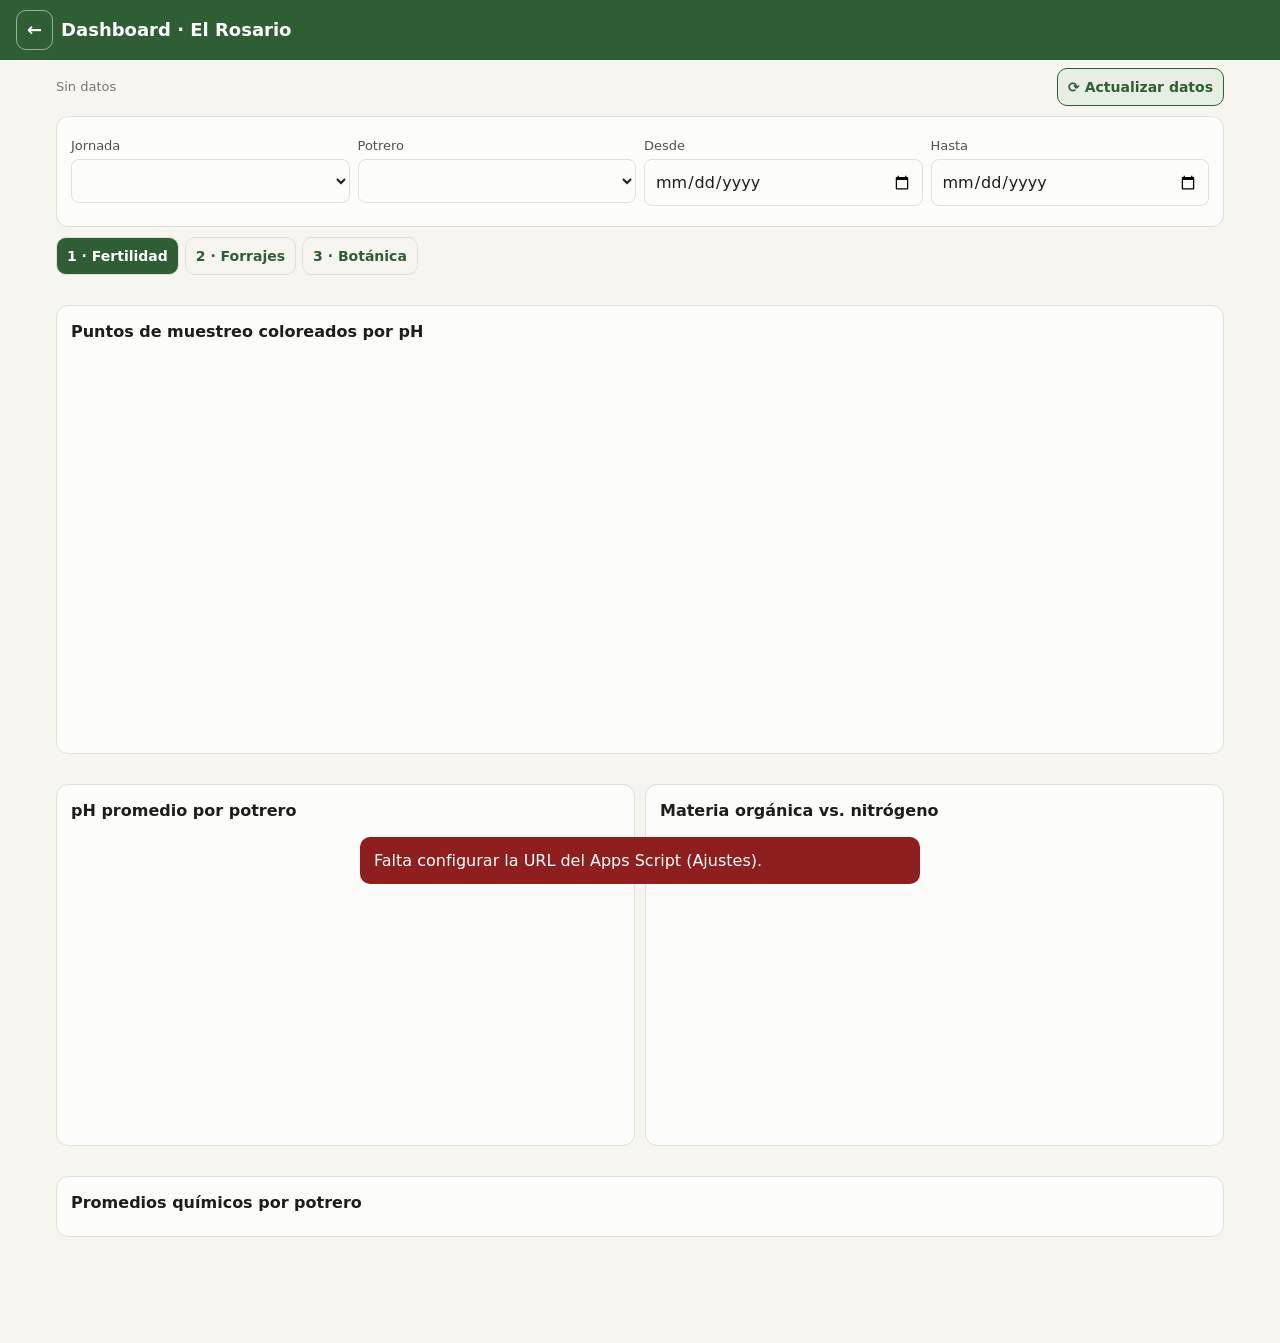
==== app/dashboard.html @ 5044afbf "App offline de captura de suelos y aforos con sincronización a Google Sheets - PWA instalable: jorna" ====
<!doctype html>
<html lang="es">
<head>
  <meta charset="utf-8">
  <meta name="viewport" content="width=device-width, initial-scale=1, viewport-fit=cover">
  <meta name="theme-color" content="#2f5d34">
  <title>Dashboard Agronómico</title>
  <link rel="manifest" href="manifest.webmanifest">
  <link rel="icon" href="icon.svg" type="image/svg+xml">
  <link rel="stylesheet" href="vendor/leaflet/leaflet.css">
  <link rel="stylesheet" href="styles.css">
  <style>
    main { max-width: 1200px; }
    .tabs { display: flex; gap: 6px; overflow-x: auto; margin: 10px 0; }
    .tabs button { flex: 0 0 auto; }
    .tabs button[aria-selected="true"] { background: var(--brand); color: #fff; }
    .filters { display: grid; grid-template-columns: repeat(auto-fit, minmax(150px, 1fr)); gap: 8px; }
    .tiles { display: grid; grid-template-columns: repeat(auto-fit, minmax(150px, 1fr)); gap: 10px; margin: 10px 0; }
    .tile { background: var(--card); border: 1px solid var(--line); border-radius: 12px; padding: 12px; }
    .tile span { display: block; font-size: 13px; color: var(--ink2); }
    .tile b { font-size: 26px; font-weight: 600; }
    .tile small { color: var(--muted); }
    .charts { display: grid; grid-template-columns: 1fr; gap: 10px; }
    @media (min-width: 900px) { .charts { grid-template-columns: 1fr 1fr; } .charts .wide { grid-column: 1 / -1; } }
    .chart { position: relative; height: 300px; }
    #map { height: 380px; border-radius: 10px; z-index: 0; }
    .legend { display: flex; flex-wrap: wrap; gap: 12px; font-size: 13px; color: var(--ink2); margin-top: 8px; }
    .legend i { display: inline-block; width: 12px; height: 12px; border-radius: 50%; margin-right: 5px; vertical-align: -1px; }
    table { width: 100%; border-collapse: collapse; font-size: 14px; }
    th, td { text-align: right; padding: 6px 8px; border-bottom: 1px solid var(--line); white-space: nowrap; font-variant-numeric: tabular-nums; }
    th:first-child, td:first-child { text-align: left; }
    th { color: var(--ink2); font-weight: 600; }
    .scroll { overflow-x: auto; }
    .card h3 { display: block; margin-bottom: 8px; }
    [hidden] { display: none !important; }
  </style>
</head>
<body>
  <header class="top">
    <a class="btn ghost small" href="index.html" aria-label="Volver a captura">←</a>
    <h1>Dashboard · El Rosario</h1>
  </header>
  <main>
    <div class="row between">
      <span id="fuente" class="muted small"></span>
      <button class="btn sec small" id="recargar">⟳ Actualizar datos</button>
    </div>
    <div class="card filters">
      <label class="fld"><span>Jornada</span><select id="fJornada"></select></label>
      <label class="fld"><span>Potrero</span><select id="fPotrero"></select></label>
      <label class="fld"><span>Desde</span><input type="date" id="fDesde"></label>
      <label class="fld"><span>Hasta</span><input type="date" id="fHasta"></label>
    </div>
    <div class="tabs" role="tablist">
      <button class="btn ghost small" role="tab" data-tab="suelos" aria-selected="true">1 · Fertilidad</button>
      <button class="btn ghost small" role="tab" data-tab="forrajes">2 · Forrajes</button>
      <button class="btn ghost small" role="tab" data-tab="botanica">3 · Botánica</button>
    </div>

    <section id="tab-suelos">
      <div class="tiles" id="tilesSuelo"></div>
      <div class="charts">
        <div class="card wide"><h3>Puntos de muestreo coloreados por pH</h3><div id="map"></div>
          <div class="legend" id="phLegend"></div></div>
        <div class="card"><h3>pH promedio por potrero</h3><div class="chart"><canvas id="cPh"></canvas></div></div>
        <div class="card"><h3>Materia orgánica vs. nitrógeno</h3><div class="chart"><canvas id="cMoN"></canvas></div></div>
        <div class="card wide"><h3>Promedios químicos por potrero</h3><div class="scroll" id="tNutr"></div></div>
      </div>
    </section>

    <section id="tab-forrajes" hidden>
      <p class="muted small">Para no sumar dos veces el mismo potrero, los indicadores usan el <b>aforo más reciente de cada potrero</b> dentro del filtro.</p>
      <div class="tiles" id="tilesForraje"></div>
      <div class="charts">
        <div class="card"><h3>Forraje verde promedio vs. meta</h3><div class="chart"><canvas id="cGauge"></canvas></div></div>
        <div class="card"><h3>Kg FV/ha por potrero (último aforo)</h3><div class="chart"><canvas id="cKgHa"></canvas></div></div>
        <div class="card wide"><h3>Variabilidad entre marcos (último aforo por potrero)</h3><div class="scroll" id="tVar"></div></div>
        <div class="card wide"><h3>Historial de aforos</h3><div class="scroll" id="tAforos"></div></div>
      </div>
    </section>

    <section id="tab-botanica" hidden>
      <div class="tiles" id="tilesBot"></div>
      <div class="charts">
        <div class="card"><h3>Frecuencia de arvenses (% de registros)</h3><div class="chart"><canvas id="cPie"></canvas></div></div>
        <div class="card"><h3>Cobertura promedio por arvense (%)</h3><div class="chart"><canvas id="cCob"></canvas></div></div>
        <div class="card wide"><h3>Detalle por arvense</h3><div class="scroll" id="tArv"></div></div>
      </div>
    </section>
  </main>
  <div id="toast" class="toast" role="status" aria-live="polite"></div>
  <script src="vendor/chart.umd.js"></script>
  <script src="vendor/leaflet/leaflet.js"></script>
  <script src="common.js"></script>
  <script src="dashboard.js"></script>
</body>
</html>
---- app/vendor/leaflet/leaflet.css ----
/* required styles */

.leaflet-pane,
.leaflet-tile,
.leaflet-marker-icon,
.leaflet-marker-shadow,
.leaflet-tile-container,
.leaflet-pane > svg,
.leaflet-pane > canvas,
.leaflet-zoom-box,
.leaflet-image-layer,
.leaflet-layer {
	position: absolute;
	left: 0;
	top: 0;
	}
.leaflet-container {
	overflow: hidden;
	}
.leaflet-tile,
.leaflet-marker-icon,
.leaflet-marker-shadow {
	-webkit-user-select: none;
	   -moz-user-select: none;
	        user-select: none;
	  -webkit-user-drag: none;
	}
/* Prevents IE11 from highlighting tiles in blue */
.leaflet-tile::selection {
	background: transparent;
}
/* Safari renders non-retina tile on retina better with this, but Chrome is worse */
.leaflet-safari .leaflet-tile {
	image-rendering: -webkit-optimize-contrast;
	}
/* hack that prevents hw layers "stretching" when loading new tiles */
.leaflet-safari .leaflet-tile-container {
	width: 1600px;
	height: 1600px;
	-webkit-transform-origin: 0 0;
	}
.leaflet-marker-icon,
.leaflet-marker-shadow {
	display: block;
	}
/* .leaflet-container svg: reset svg max-width decleration shipped in Joomla! (joomla.org) 3.x */
/* .leaflet-container img: map is broken in FF if you have max-width: 100% on tiles */
.leaflet-container .leaflet-overlay-pane svg {
	max-width: none !important;
	max-height: none !important;
	}
.leaflet-container .leaflet-marker-pane img,
.leaflet-container .leaflet-shadow-pane img,
.leaflet-container .leaflet-tile-pane img,
.leaflet-container img.leaflet-image-layer,
.leaflet-container .leaflet-tile {
	max-width: none !important;
	max-height: none !important;
	width: auto;
	padding: 0;
	}

.leaflet-container img.leaflet-tile {
	/* See: https://bugs.chromium.org/p/chromium/issues/detail?id=600120 */
	mix-blend-mode: plus-lighter;
}

.leaflet-container.leaflet-touch-zoom {
	-ms-touch-action: pan-x pan-y;
	touch-action: pan-x pan-y;
	}
.leaflet-container.leaflet-touch-drag {
	-ms-touch-action: pinch-zoom;
	/* Fallback for FF which doesn't support pinch-zoom */
	touch-action: none;
	touch-action: pinch-zoom;
}
.leaflet-container.leaflet-touch-drag.leaflet-touch-zoom {
	-ms-touch-action: none;
	touch-action: none;
}
.leaflet-container {
	-webkit-tap-highlight-color: transparent;
}
.leaflet-container a {
	-webkit-tap-highlight-color: rgba(51, 181, 229, 0.4);
}
.leaflet-tile {
	filter: inherit;
	visibility: hidden;
	}
.leaflet-tile-loaded {
	visibility: inherit;
	}
.leaflet-zoom-box {
	width: 0;
	height: 0;
	-moz-box-sizing: border-box;
	     box-sizing: border-box;
	z-index: 800;
	}
/* workaround for https://bugzilla.mozilla.org/show_bug.cgi?id=888319 */
.leaflet-overlay-pane svg {
	-moz-user-select: none;
	}

.leaflet-pane         { z-index: 400; }

.leaflet-tile-pane    { z-index: 200; }
.leaflet-overlay-pane { z-index: 400; }
.leaflet-shadow-pane  { z-index: 500; }
.leaflet-marker-pane  { z-index: 600; }
.leaflet-tooltip-pane   { z-index: 650; }
.leaflet-popup-pane   { z-index: 700; }

.leaflet-map-pane canvas { z-index: 100; }
.leaflet-map-pane svg    { z-index: 200; }

.leaflet-vml-shape {
	width: 1px;
	height: 1px;
	}
.lvml {
	behavior: url(#default#VML);
	display: inline-block;
	position: absolute;
	}


/* control positioning */

.leaflet-control {
	position: relative;
	z-index: 800;
	pointer-events: visiblePainted; /* IE 9-10 doesn't have auto */
	pointer-events: auto;
	}
.leaflet-top,
.leaflet-bottom {
	position: absolute;
	z-index: 1000;
	pointer-events: none;
	}
.leaflet-top {
	top: 0;
	}
.leaflet-right {
	right: 0;
	}
.leaflet-bottom {
	bottom: 0;
	}
.leaflet-left {
	left: 0;
	}
.leaflet-control {
	float: left;
	clear: both;
	}
.leaflet-right .leaflet-control {
	float: right;
	}
.leaflet-top .leaflet-control {
	margin-top: 10px;
	}
.leaflet-bottom .leaflet-control {
	margin-bottom: 10px;
	}
.leaflet-left .leaflet-control {
	margin-left: 10px;
	}
.leaflet-right .leaflet-control {
	margin-right: 10px;
	}


/* zoom and fade animations */

.leaflet-fade-anim .leaflet-popup {
	opacity: 0;
	-webkit-transition: opacity 0.2s linear;
	   -moz-transition: opacity 0.2s linear;
	        transition: opacity 0.2s linear;
	}
.leaflet-fade-anim .leaflet-map-pane .leaflet-popup {
	opacity: 1;
	}
.leaflet-zoom-animated {
	-webkit-transform-origin: 0 0;
	    -ms-transform-origin: 0 0;
	        transform-origin: 0 0;
	}
svg.leaflet-zoom-animated {
	will-change: transform;
}

.leaflet-zoom-anim .leaflet-zoom-animated {
	-webkit-transition: -webkit-transform 0.25s cubic-bezier(0,0,0.25,1);
	   -moz-transition:    -moz-transform 0.25s cubic-bezier(0,0,0.25,1);
	        transition:         transform 0.25s cubic-bezier(0,0,0.25,1);
	}
.leaflet-zoom-anim .leaflet-tile,
.leaflet-pan-anim .leaflet-tile {
	-webkit-transition: none;
	   -moz-transition: none;
	        transition: none;
	}

.leaflet-zoom-anim .leaflet-zoom-hide {
	visibility: hidden;
	}


/* cursors */

.leaflet-interactive {
	cursor: pointer;
	}
.leaflet-grab {
	cursor: -webkit-grab;
	cursor:    -moz-grab;
	cursor:         grab;
	}
.leaflet-crosshair,
.leaflet-crosshair .leaflet-interactive {
	cursor: crosshair;
	}
.leaflet-popup-pane,
.leaflet-control {
	cursor: auto;
	}
.leaflet-dragging .leaflet-grab,
.leaflet-dragging .leaflet-grab .leaflet-interactive,
.leaflet-dragging .leaflet-marker-draggable {
	cursor: move;
	cursor: -webkit-grabbing;
	cursor:    -moz-grabbing;
	cursor:         grabbing;
	}

/* marker & overlays interactivity */
.leaflet-marker-icon,
.leaflet-marker-shadow,
.leaflet-image-layer,
.leaflet-pane > svg path,
.leaflet-tile-container {
	pointer-events: none;
	}

.leaflet-marker-icon.leaflet-interactive,
.leaflet-image-layer.leaflet-interactive,
.leaflet-pane > svg path.leaflet-interactive,
svg.leaflet-image-layer.leaflet-interactive path {
	pointer-events: visiblePainted; /* IE 9-10 doesn't have auto */
	pointer-events: auto;
	}

/* visual tweaks */

.leaflet-container {
	background: #ddd;
	outline-offset: 1px;
	}
.leaflet-container a {
	color: #0078A8;
	}
.leaflet-zoom-box {
	border: 2px dotted #38f;
	background: rgba(255,255,255,0.5);
	}


/* general typography */
.leaflet-container {
	font-family: "Helvetica Neue", Arial, Helvetica, sans-serif;
	font-size: 12px;
	font-size: 0.75rem;
	line-height: 1.5;
	}


/* general toolbar styles */

.leaflet-bar {
	box-shadow: 0 1px 5px rgba(0,0,0,0.65);
	border-radius: 4px;
	}
.leaflet-bar a {
	background-color: #fff;
	border-bottom: 1px solid #ccc;
	width: 26px;
	height: 26px;
	line-height: 26px;
	display: block;
	text-align: center;
	text-decoration: none;
	color: black;
	}
.leaflet-bar a,
.leaflet-control-layers-toggle {
	background-position: 50% 50%;
	background-repeat: no-repeat;
	display: block;
	}
.leaflet-bar a:hover,
.leaflet-bar a:focus {
	background-color: #f4f4f4;
	}
.leaflet-bar a:first-child {
	border-top-left-radius: 4px;
	border-top-right-radius: 4px;
	}
.leaflet-bar a:last-child {
	border-bottom-left-radius: 4px;
	border-bottom-right-radius: 4px;
	border-bottom: none;
	}
.leaflet-bar a.leaflet-disabled {
	cursor: default;
	background-color: #f4f4f4;
	color: #bbb;
	}

.leaflet-touch .leaflet-bar a {
	width: 30px;
	height: 30px;
	line-height: 30px;
	}
.leaflet-touch .leaflet-bar a:first-child {
	border-top-left-radius: 2px;
	border-top-right-radius: 2px;
	}
.leaflet-touch .leaflet-bar a:last-child {
	border-bottom-left-radius: 2px;
	border-bottom-right-radius: 2px;
	}

/* zoom control */

.leaflet-control-zoom-in,
.leaflet-control-zoom-out {
	font: bold 18px 'Lucida Console', Monaco, monospace;
	text-indent: 1px;
	}

.leaflet-touch .leaflet-control-zoom-in, .leaflet-touch .leaflet-control-zoom-out  {
	font-size: 22px;
	}


/* layers control */

.leaflet-control-layers {
	box-shadow: 0 1px 5px rgba(0,0,0,0.4);
	background: #fff;
	border-radius: 5px;
	}
.leaflet-control-layers-toggle {
	background-image: url(images/layers.png);
	width: 36px;
	height: 36px;
	}
.leaflet-retina .leaflet-control-layers-toggle {
	background-image: url(images/layers-2x.png);
	background-size: 26px 26px;
	}
.leaflet-touch .leaflet-control-layers-toggle {
	width: 44px;
	height: 44px;
	}
.leaflet-control-layers .leaflet-control-layers-list,
.leaflet-control-layers-expanded .leaflet-control-layers-toggle {
	display: none;
	}
.leaflet-control-layers-expanded .leaflet-control-layers-list {
	display: block;
	position: relative;
	}
.leaflet-control-layers-expanded {
	padding: 6px 10px 6px 6px;
	color: #333;
	background: #fff;
	}
.leaflet-control-layers-scrollbar {
	overflow-y: scroll;
	overflow-x: hidden;
	padding-right: 5px;
	}
.leaflet-control-layers-selector {
	margin-top: 2px;
	position: relative;
	top: 1px;
	}
.leaflet-control-layers label {
	display: block;
	font-size: 13px;
	font-size: 1.08333em;
	}
.leaflet-control-layers-separator {
	height: 0;
	border-top: 1px solid #ddd;
	margin: 5px -10px 5px -6px;
	}

/* Default icon URLs */
.leaflet-default-icon-path { /* used only in path-guessing heuristic, see L.Icon.Default */
	background-image: url(images/marker-icon.png);
	}


/* attribution and scale controls */

.leaflet-container .leaflet-control-attribution {
	background: #fff;
	background: rgba(255, 255, 255, 0.8);
	margin: 0;
	}
.leaflet-control-attribution,
.leaflet-control-scale-line {
	padding: 0 5px;
	color: #333;
	line-height: 1.4;
	}
.leaflet-control-attribution a {
	text-decoration: none;
	}
.leaflet-control-attribution a:hover,
.leaflet-control-attribution a:focus {
	text-decoration: underline;
	}
.leaflet-attribution-flag {
	display: inline !important;
	vertical-align: baseline !important;
	width: 1em;
	height: 0.6669em;
	}
.leaflet-left .leaflet-control-scale {
	margin-left: 5px;
	}
.leaflet-bottom .leaflet-control-scale {
	margin-bottom: 5px;
	}
.leaflet-control-scale-line {
	border: 2px solid #777;
	border-top: none;
	line-height: 1.1;
	padding: 2px 5px 1px;
	white-space: nowrap;
	-moz-box-sizing: border-box;
	     box-sizing: border-box;
	background: rgba(255, 255, 255, 0.8);
	text-shadow: 1px 1px #fff;
	}
.leaflet-control-scale-line:not(:first-child) {
	border-top: 2px solid #777;
	border-bottom: none;
	margin-top: -2px;
	}
.leaflet-control-scale-line:not(:first-child):not(:last-child) {
	border-bottom: 2px solid #777;
	}

.leaflet-touch .leaflet-control-attribution,
.leaflet-touch .leaflet-control-layers,
.leaflet-touch .leaflet-bar {
	box-shadow: none;
	}
.leaflet-touch .leaflet-control-layers,
.leaflet-touch .leaflet-bar {
	border: 2px solid rgba(0,0,0,0.2);
	background-clip: padding-box;
	}


/* popup */

.leaflet-popup {
	position: absolute;
	text-align: center;
	margin-bottom: 20px;
	}
.leaflet-popup-content-wrapper {
	padding: 1px;
	text-align: left;
	border-radius: 12px;
	}
.leaflet-popup-content {
	margin: 13px 24px 13px 20px;
	line-height: 1.3;
	font-size: 13px;
	font-size: 1.08333em;
	min-height: 1px;
	}
.leaflet-popup-content p {
	margin: 17px 0;
	margin: 1.3em 0;
	}
.leaflet-popup-tip-container {
	width: 40px;
	height: 20px;
	position: absolute;
	left: 50%;
	margin-top: -1px;
	margin-left: -20px;
	overflow: hidden;
	pointer-events: none;
	}
.leaflet-popup-tip {
	width: 17px;
	height: 17px;
	padding: 1px;

	margin: -10px auto 0;
	pointer-events: auto;

	-webkit-transform: rotate(45deg);
	   -moz-transform: rotate(45deg);
	    -ms-transform: rotate(45deg);
	        transform: rotate(45deg);
	}
.leaflet-popup-content-wrapper,
.leaflet-popup-tip {
	background: white;
	color: #333;
	box-shadow: 0 3px 14px rgba(0,0,0,0.4);
	}
.leaflet-container a.leaflet-popup-close-button {
	position: absolute;
	top: 0;
	right: 0;
	border: none;
	text-align: center;
	width: 24px;
	height: 24px;
	font: 16px/24px Tahoma, Verdana, sans-serif;
	color: #757575;
	text-decoration: none;
	background: transparent;
	}
.leaflet-container a.leaflet-popup-close-button:hover,
.leaflet-container a.leaflet-popup-close-button:focus {
	color: #585858;
	}
.leaflet-popup-scrolled {
	overflow: auto;
	}

.leaflet-oldie .leaflet-popup-content-wrapper {
	-ms-zoom: 1;
	}
.leaflet-oldie .leaflet-popup-tip {
	width: 24px;
	margin: 0 auto;

	-ms-filter: "progid:DXImageTransform.Microsoft.Matrix(M11=0.70710678, M12=0.70710678, M21=-0.70710678, M22=0.70710678)";
	filter: progid:DXImageTransform.Microsoft.Matrix(M11=0.70710678, M12=0.70710678, M21=-0.70710678, M22=0.70710678);
	}

.leaflet-oldie .leaflet-control-zoom,
.leaflet-oldie .leaflet-control-layers,
.leaflet-oldie .leaflet-popup-content-wrapper,
.leaflet-oldie .leaflet-popup-tip {
	border: 1px solid #999;
	}


/* div icon */

.leaflet-div-icon {
	background: #fff;
	border: 1px solid #666;
	}


/* Tooltip */
/* Base styles for the element that has a tooltip */
.leaflet-tooltip {
	position: absolute;
	padding: 6px;
	background-color: #fff;
	border: 1px solid #fff;
	border-radius: 3px;
	color: #222;
	white-space: nowrap;
	-webkit-user-select: none;
	-moz-user-select: none;
	-ms-user-select: none;
	user-select: none;
	pointer-events: none;
	box-shadow: 0 1px 3px rgba(0,0,0,0.4);
	}
.leaflet-tooltip.leaflet-interactive {
	cursor: pointer;
	pointer-events: auto;
	}
.leaflet-tooltip-top:before,
.leaflet-tooltip-bottom:before,
.leaflet-tooltip-left:before,
.leaflet-tooltip-right:before {
	position: absolute;
	pointer-events: none;
	border: 6px solid transparent;
	background: transparent;
	content: "";
	}

/* Directions */

.leaflet-tooltip-bottom {
	margin-top: 6px;
}
.leaflet-tooltip-top {
	margin-top: -6px;
}
.leaflet-tooltip-bottom:before,
.leaflet-tooltip-top:before {
	left: 50%;
	margin-left: -6px;
	}
.leaflet-tooltip-top:before {
	bottom: 0;
	margin-bottom: -12px;
	border-top-color: #fff;
	}
.leaflet-tooltip-bottom:before {
	top: 0;
	margin-top: -12px;
	margin-left: -6px;
	border-bottom-color: #fff;
	}
.leaflet-tooltip-left {
	margin-left: -6px;
}
.leaflet-tooltip-right {
	margin-left: 6px;
}
.leaflet-tooltip-left:before,
.leaflet-tooltip-right:before {
	top: 50%;
	margin-top: -6px;
	}
.leaflet-tooltip-left:before {
	right: 0;
	margin-right: -12px;
	border-left-color: #fff;
	}
.leaflet-tooltip-right:before {
	left: 0;
	margin-left: -12px;
	border-right-color: #fff;
	}

/* Printing */

@media print {
	/* Prevent printers from removing background-images of controls. */
	.leaflet-control {
		-webkit-print-color-adjust: exact;
		print-color-adjust: exact;
		}
	}
---- app/styles.css ----
:root {
  --bg: #f6f5f0; --card: #fcfcfb; --ink: #1d1d1b; --ink2: #52514e; --muted: #77756f;
  --line: #e1e0d9; --brand: #2f5d34; --brand-2: #e7efe3; --warn: #b26b00; --warn-bg: #fff3dc;
  --ok: #006300; --ok-bg: #e5f3e5; --danger: #b42828; --radius: 12px;
  color-scheme: light;
}
@media (prefers-color-scheme: dark) {
  :root:not([data-theme="light"]) {
    --bg: #0d0d0d; --card: #1a1a19; --ink: #f0efec; --ink2: #c3c2b7; --muted: #98968f;
    --line: #2c2c2a; --brand: #7fbf73; --brand-2: #22301f; --warn: #f2b84b; --warn-bg: #33270f;
    --ok: #0ca30c; --ok-bg: #132813; --danger: #f07a7a; color-scheme: dark;
  }
}
:root[data-theme="dark"] {
  --bg: #0d0d0d; --card: #1a1a19; --ink: #f0efec; --ink2: #c3c2b7; --muted: #98968f;
  --line: #2c2c2a; --brand: #7fbf73; --brand-2: #22301f; --warn: #f2b84b; --warn-bg: #33270f;
  --ok: #0ca30c; --ok-bg: #132813; --danger: #f07a7a; color-scheme: dark;
}
* { box-sizing: border-box; }
html { -webkit-text-size-adjust: 100%; }
body { margin: 0; background: var(--bg); color: var(--ink); font: 16px/1.45 system-ui, -apple-system, "Segoe UI", Roboto, sans-serif; }
.top { position: sticky; top: 0; z-index: 10; display: flex; align-items: center; gap: 8px; padding: 10px 16px;
  padding-top: max(10px, env(safe-area-inset-top)); background: var(--brand); color: #fff; }
@media (prefers-color-scheme: dark) { :root:not([data-theme="light"]) .top { background: #1f3a22; } }
.top h1 { font-size: 18px; margin: 0; font-weight: 600; }
.top .btn, .top .btn.ghost { color: #fff; border-color: rgba(255,255,255,.5); font-size: 18px; }
.status { display: flex; gap: 6px; padding: 8px 16px 0; flex-wrap: wrap; }
main { padding: 8px 16px 96px; max-width: 920px; margin: 0 auto; }
h2 { font-size: 17px; margin: 22px 0 8px; }
h3 { font-size: 16px; margin: 0; display: inline; }
.card { background: var(--card); border: 1px solid var(--line); border-radius: var(--radius); padding: 14px; margin: 10px 0; }
.card.inner { background: var(--bg); margin: 8px 0; }
.card.link { display: block; color: inherit; text-decoration: none; }
.card.link:active { background: var(--brand-2); }
details > summary { cursor: pointer; list-style: none; padding: 2px 0; }
details > summary::-webkit-details-marker { display: none; }
details > summary::before { content: '▸ '; color: var(--muted); }
details[open] > summary::before { content: '▾ '; }
details[open] > summary { margin-bottom: 8px; }
.row { display: flex; align-items: center; flex-wrap: wrap; }
.gap { gap: 8px; margin: 8px 0; }
.between { justify-content: space-between; gap: 8px; }
.grid2, .grid3 { display: grid; gap: 4px 12px; grid-template-columns: 1fr; }
@media (min-width: 360px) { .grid2 { grid-template-columns: 1fr 1fr; } }
@media (min-width: 520px) { .grid2 { grid-template-columns: 1fr 1fr; } .grid3 { grid-template-columns: repeat(3, 1fr); } }
@media (max-width: 519px) { .grid3 { grid-template-columns: 1fr 1fr; } }
.fld { display: block; margin: 6px 0; min-width: 0; }
.fld > span { display: block; font-size: 13px; color: var(--ink2); margin-bottom: 3px; }
input, select, textarea { width: 100%; font: inherit; color: var(--ink); background: var(--card); border: 1px solid var(--line);
  border-radius: 8px; padding: 10px; min-height: 44px; }
input:focus, select:focus, textarea:focus { outline: 2px solid var(--brand); outline-offset: 0; border-color: transparent; }
.btn { display: inline-flex; align-items: center; justify-content: center; gap: 6px; min-height: 44px; padding: 10px 16px;
  border-radius: 10px; border: 1px solid var(--brand); background: var(--brand); color: #fff; font: inherit; font-weight: 600;
  text-decoration: none; cursor: pointer; }
@media (prefers-color-scheme: dark) { :root:not([data-theme="light"]) .btn:not(.sec):not(.ghost) { color: #0d0d0d; } }
.btn.sec { background: var(--brand-2); color: var(--brand); }
.btn.ghost { background: transparent; color: var(--brand); border-color: var(--line); }
.btn.danger { color: var(--danger); }
.btn.small { min-height: 38px; padding: 6px 10px; font-size: 14px; }
.btn:disabled { opacity: .55; }
.pill { display: inline-block; font-size: 12px; padding: 3px 9px; border-radius: 99px; border: 1px solid var(--line); color: var(--ink2); }
.pill.on, .pill.ok { background: var(--ok-bg); color: var(--ok); border-color: transparent; }
.pill.off, .pill.warn { background: var(--warn-bg); color: var(--warn); border-color: transparent; }
.muted { color: var(--muted); }
.small { font-size: 13px; }
.sticky { position: sticky; bottom: 0; background: linear-gradient(transparent, var(--bg) 30%); padding: 14px 0 max(10px, env(safe-area-inset-bottom)); margin: 0; }
.gps { margin-top: 8px; display: grid; gap: 6px; }
.foto { display: flex; flex-wrap: wrap; align-items: center; gap: 8px; margin: 6px 0; }
.foto-prev img { width: 84px; height: 84px; object-fit: cover; border-radius: 8px; border: 1px solid var(--line); display: block; }
.muestra { display: grid; grid-template-columns: 36px 1fr auto auto auto; gap: 6px; align-items: center; margin: 6px 0; }
.muestra .n { color: var(--muted); font-variant-numeric: tabular-nums; }
.muestra .coord { min-width: 3.5em; }
.kpis { display: grid; grid-template-columns: 1fr 1fr; gap: 10px; }
.kpis div { background: var(--bg); border-radius: 10px; padding: 10px; }
.kpis span { display: block; font-size: 12px; color: var(--ink2); }
.kpis b { font-size: 20px; }
.result { border-color: var(--brand); }
.toast { position: fixed; left: 16px; right: 16px; bottom: calc(16px + env(safe-area-inset-bottom)); max-width: 560px; margin: 0 auto;
  background: #1d1d1b; color: #fff; padding: 12px 14px; border-radius: 10px; opacity: 0; transform: translateY(20px);
  transition: .2s; pointer-events: none; z-index: 50; }
.toast.show { opacity: 1; transform: none; }
.toast.err { background: #8f1f1f; }
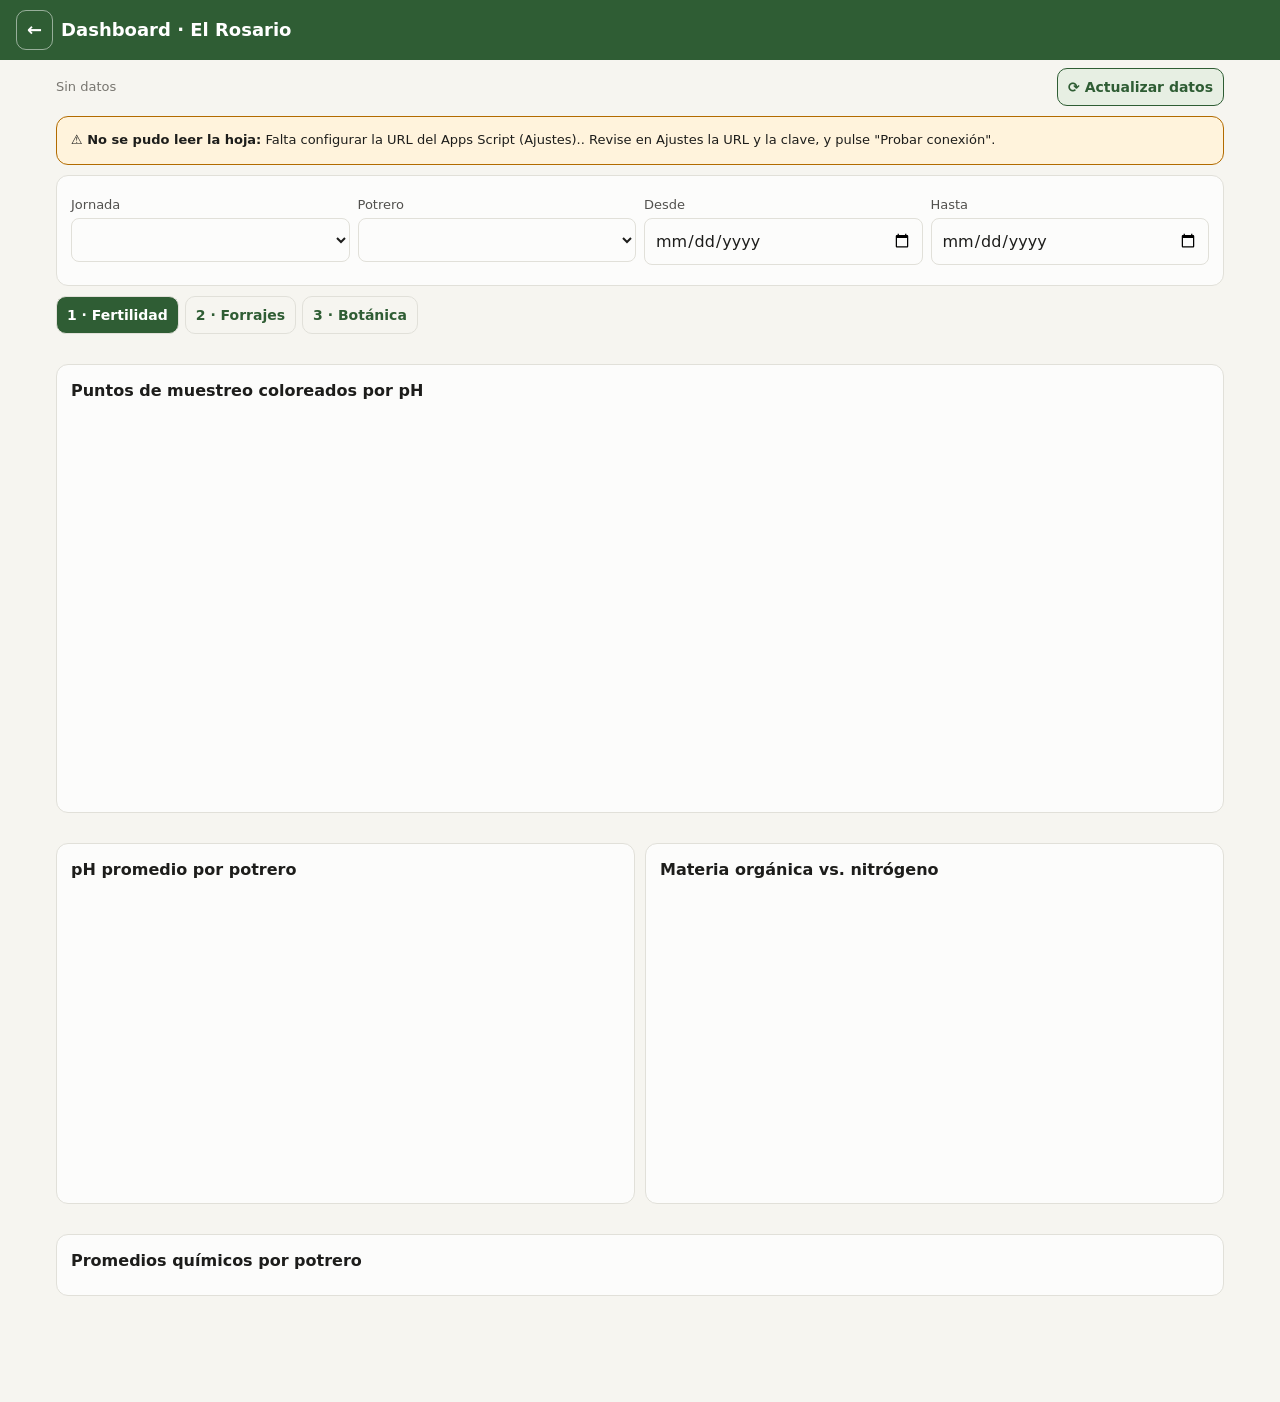
==== commit 3e24b215: "Dashboard: aviso de datos recibidos de la hoja y registros sin sincronizar Co-Authored-By: Claude Op" ====
--- a/app/dashboard.html
+++ b/app/dashboard.html
@@ -33,6 +33,8 @@
     .scroll { overflow-x: auto; }
     .card h3 { display: block; margin-bottom: 8px; }
     [hidden] { display: none !important; }
+    #estado.aviso { border-color: var(--warn); background: var(--warn-bg); }
+    #estado:empty { display: none; }
   </style>
 </head>
 <body>
@@ -45,6 +47,7 @@
       <span id="fuente" class="muted small"></span>
       <button class="btn sec small" id="recargar">⟳ Actualizar datos</button>
     </div>
+    <div id="estado" class="card small"></div>
     <div class="card filters">
       <label class="fld"><span>Jornada</span><select id="fJornada"></select></label>
       <label class="fld"><span>Potrero</span><select id="fPotrero"></select></label>
--- a/app/styles.css
+++ b/app/styles.css
@@ -67,9 +67,11 @@
 .gps { margin-top: 8px; display: grid; gap: 6px; }
 .foto { display: flex; flex-wrap: wrap; align-items: center; gap: 8px; margin: 6px 0; }
 .foto-prev img { width: 84px; height: 84px; object-fit: cover; border-radius: 8px; border: 1px solid var(--line); display: block; }
-.muestra { display: grid; grid-template-columns: 36px 1fr auto auto auto; gap: 6px; align-items: center; margin: 6px 0; }
+.muestra { display: grid; grid-template-columns: 30px 1fr 1fr auto auto; gap: 6px; align-items: center; margin: 8px 0; padding-bottom: 8px; border-bottom: 1px solid var(--line); }
+.muestra .arvm { grid-column: 2 / 5; }
+.muestra .coord { grid-column: 5; }
+.mhead { display: grid; grid-template-columns: 30px 1fr 1fr auto auto; gap: 6px; margin: 4px 0 -4px; }
 .muestra .n { color: var(--muted); font-variant-numeric: tabular-nums; }
-.muestra .coord { min-width: 3.5em; }
 .kpis { display: grid; grid-template-columns: 1fr 1fr; gap: 10px; }
 .kpis div { background: var(--bg); border-radius: 10px; padding: 10px; }
 .kpis span { display: block; font-size: 12px; color: var(--ink2); }
@@ -80,3 +82,4 @@
   transition: .2s; pointer-events: none; z-index: 50; }
 .toast.show { opacity: 1; transform: none; }
 .toast.err { background: #8f1f1f; }
+.potinfo { margin-top: 4px; }
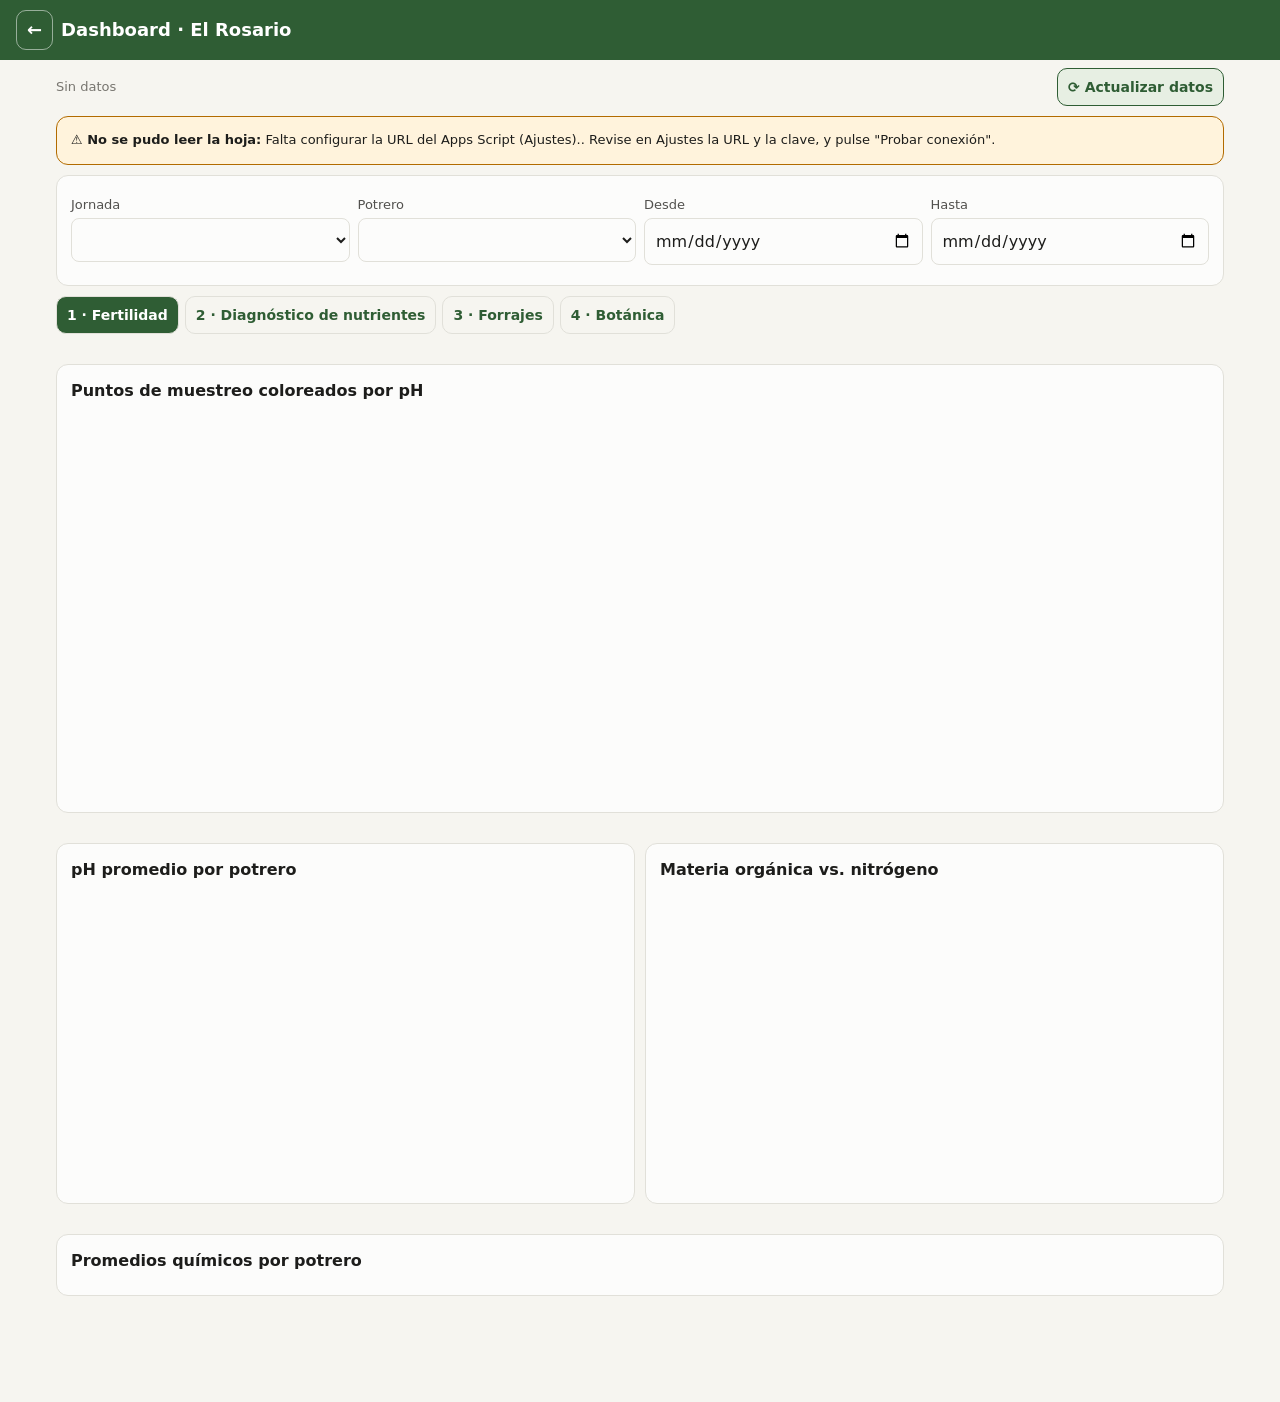
==== commit c5875494: "Diagnóstico de nutrientes y nueva pantalla inicial - Dashboard: pestaña de diagnóstico (bajo / adecu" ====
--- a/app/dashboard.html
+++ b/app/dashboard.html
@@ -35,6 +35,11 @@
     [hidden] { display: none !important; }
     #estado.aviso { border-color: var(--warn); background: var(--warn-bg); }
     #estado:empty { display: none; }
+    .st { display: inline-block; padding: 2px 8px; border-radius: 99px; font-size: 13px; white-space: nowrap; }
+    .st-bajo { background: rgba(208, 59, 59, .16); } .st-ok { background: rgba(12, 163, 12, .14); }
+    .st-alto { background: rgba(250, 178, 25, .22); } .st-sinrango { background: transparent; color: var(--muted); }
+    td.cell { text-align: center; } th.vert { text-align: center; }
+    .grp td { background: var(--bg); font-weight: 600; color: var(--ink2); text-align: left; }
   </style>
 </head>
 <body>
@@ -56,8 +61,9 @@
     </div>
     <div class="tabs" role="tablist">
       <button class="btn ghost small" role="tab" data-tab="suelos" aria-selected="true">1 · Fertilidad</button>
-      <button class="btn ghost small" role="tab" data-tab="forrajes">2 · Forrajes</button>
-      <button class="btn ghost small" role="tab" data-tab="botanica">3 · Botánica</button>
+      <button class="btn ghost small" role="tab" data-tab="diagnostico">2 · Diagnóstico de nutrientes</button>
+      <button class="btn ghost small" role="tab" data-tab="forrajes">3 · Forrajes</button>
+      <button class="btn ghost small" role="tab" data-tab="botanica">4 · Botánica</button>
     </div>
 
     <section id="tab-suelos">
@@ -69,6 +75,19 @@
         <div class="card"><h3>Materia orgánica vs. nitrógeno</h3><div class="chart"><canvas id="cMoN"></canvas></div></div>
         <div class="card wide"><h3>Promedios químicos por potrero</h3><div class="scroll" id="tNutr"></div></div>
       </div>
+    </section>
+
+    <section id="tab-diagnostico" hidden>
+      <p class="muted small">Cada lectura se compara con su rango de referencia: <b>↓ Bajo</b>, <b>✓ Adecuado</b> o <b>↑ Alto</b>.
+        Los rangos y su fuente están en la tabla; se pueden cambiar desde <b>5_Catalogos</b> (ver nota al final).</p>
+      <div class="tiles" id="tilesDiag"></div>
+      <div class="charts">
+        <div class="card wide"><h3>Estado de las lecturas por parámetro (% de puntos)</h3>
+          <div class="legend" id="legDiag"></div><div class="chart" id="boxDiag"><canvas id="cDiag"></canvas></div></div>
+        <div class="card wide"><h3>Semáforo por parámetro</h3><div class="scroll" id="tDiag"></div></div>
+        <div class="card wide"><h3>Potrero × parámetro (promedio del potrero)</h3><div class="scroll" id="tMatriz"></div></div>
+      </div>
+      <div class="card small muted" id="notaRangos"></div>
     </section>
 
     <section id="tab-forrajes" hidden>
@@ -95,6 +114,7 @@
   <script src="vendor/chart.umd.js"></script>
   <script src="vendor/leaflet/leaflet.js"></script>
   <script src="common.js"></script>
+  <script src="rangos.js"></script>
   <script src="dashboard.js"></script>
 </body>
 </html>
--- a/app/styles.css
+++ b/app/styles.css
@@ -17,6 +17,7 @@
   --ok: #0ca30c; --ok-bg: #132813; --danger: #f07a7a; color-scheme: dark;
 }
 * { box-sizing: border-box; }
+[hidden] { display: none !important; }
 html { -webkit-text-size-adjust: 100%; }
 body { margin: 0; background: var(--bg); color: var(--ink); font: 16px/1.45 system-ui, -apple-system, "Segoe UI", Roboto, sans-serif; }
 .top { position: sticky; top: 0; z-index: 10; display: flex; align-items: center; gap: 8px; padding: 10px 16px;
@@ -83,3 +84,41 @@
 .toast.show { opacity: 1; transform: none; }
 .toast.err { background: #8f1f1f; }
 .potinfo { margin-top: 4px; }
+
+/* ---------- Pantalla inicial ---------- */
+.hero { position: relative; overflow: hidden; margin: 10px 0 14px; padding: 20px 18px 26px; border-radius: 18px; color: #fff;
+  background: linear-gradient(135deg, #2f5d34 0%, #4e8a3e 55%, #8fb755 100%); }
+.hero-kicker { font-size: 13px; opacity: .9; }
+.hero-title { font-size: 26px; font-weight: 700; line-height: 1.15; margin: 4px 0; letter-spacing: -.01em; }
+.hero-sub { font-size: 14px; opacity: .92; max-width: 32ch; }
+.hero-txt { position: relative; z-index: 1; padding-right: 92px; }
+.hero-art { position: absolute; right: -4px; bottom: -4px; width: 130px; height: auto; pointer-events: none; }
+.acciones { display: grid; grid-template-columns: 1fr 1fr; gap: 10px; }
+@media (min-width: 720px) { .acciones { grid-template-columns: repeat(4, 1fr); } }
+.accion { display: flex; flex-direction: column; gap: 2px; padding: 14px; border-radius: 14px; text-decoration: none; color: var(--ink);
+  background: var(--card); border: 1px solid var(--line); min-height: 108px; transition: transform .08s; }
+.accion:active { transform: scale(.98); }
+.accion .ico { font-size: 26px; line-height: 1; margin-bottom: 6px; }
+.accion b { font-size: 16px; }
+.accion small { color: var(--muted); font-size: 12.5px; }
+.accion.primaria { background: var(--brand); border-color: var(--brand); color: #fff; }
+.accion.primaria small { color: rgba(255,255,255,.85); }
+@media (prefers-color-scheme: dark) { :root:not([data-theme="light"]) .accion.primaria { color: #0d0d0d; } :root:not([data-theme="light"]) .accion.primaria small { color: rgba(0,0,0,.7); } }
+.sync { display: flex; align-items: center; justify-content: space-between; gap: 12px; margin: 12px 0; padding: 12px 14px; border-radius: 14px; border: 1px solid var(--line); background: var(--card); }
+.sync small { display: block; color: var(--muted); font-size: 12.5px; }
+.sync.pendiente { background: var(--warn-bg); border-color: transparent; }
+.sync.aldia { background: var(--ok-bg); border-color: transparent; }
+.stats { display: grid; grid-template-columns: repeat(4, 1fr); gap: 8px; margin: 4px 0 6px; }
+.stats div { background: var(--card); border: 1px solid var(--line); border-radius: 12px; padding: 10px 6px; text-align: center; }
+.stats b { display: block; font-size: 22px; font-variant-numeric: tabular-nums; }
+.stats span { font-size: 11.5px; color: var(--muted); }
+.card.link.jcard { display: flex; gap: 12px; align-items: center; }
+.linkbtn { color: var(--brand); text-decoration: none; font-weight: 600; }
+.jinfo { flex: 1; min-width: 0; }
+.fchip { flex: 0 0 52px; text-align: center; border-radius: 10px; background: var(--brand-2); color: var(--brand); padding: 6px 0; line-height: 1.05; }
+.fchip b { display: block; font-size: 20px; }
+.fchip span { display: block; font-size: 12px; text-transform: uppercase; font-weight: 600; }
+.fchip small { display: block; font-size: 10px; opacity: .8; }
+.vacio { text-align: center; padding: 26px 16px; }
+.vacio .ico { display: block; font-size: 34px; margin-bottom: 6px; }
+.vacio small { display: block; color: var(--muted); margin-top: 4px; }
